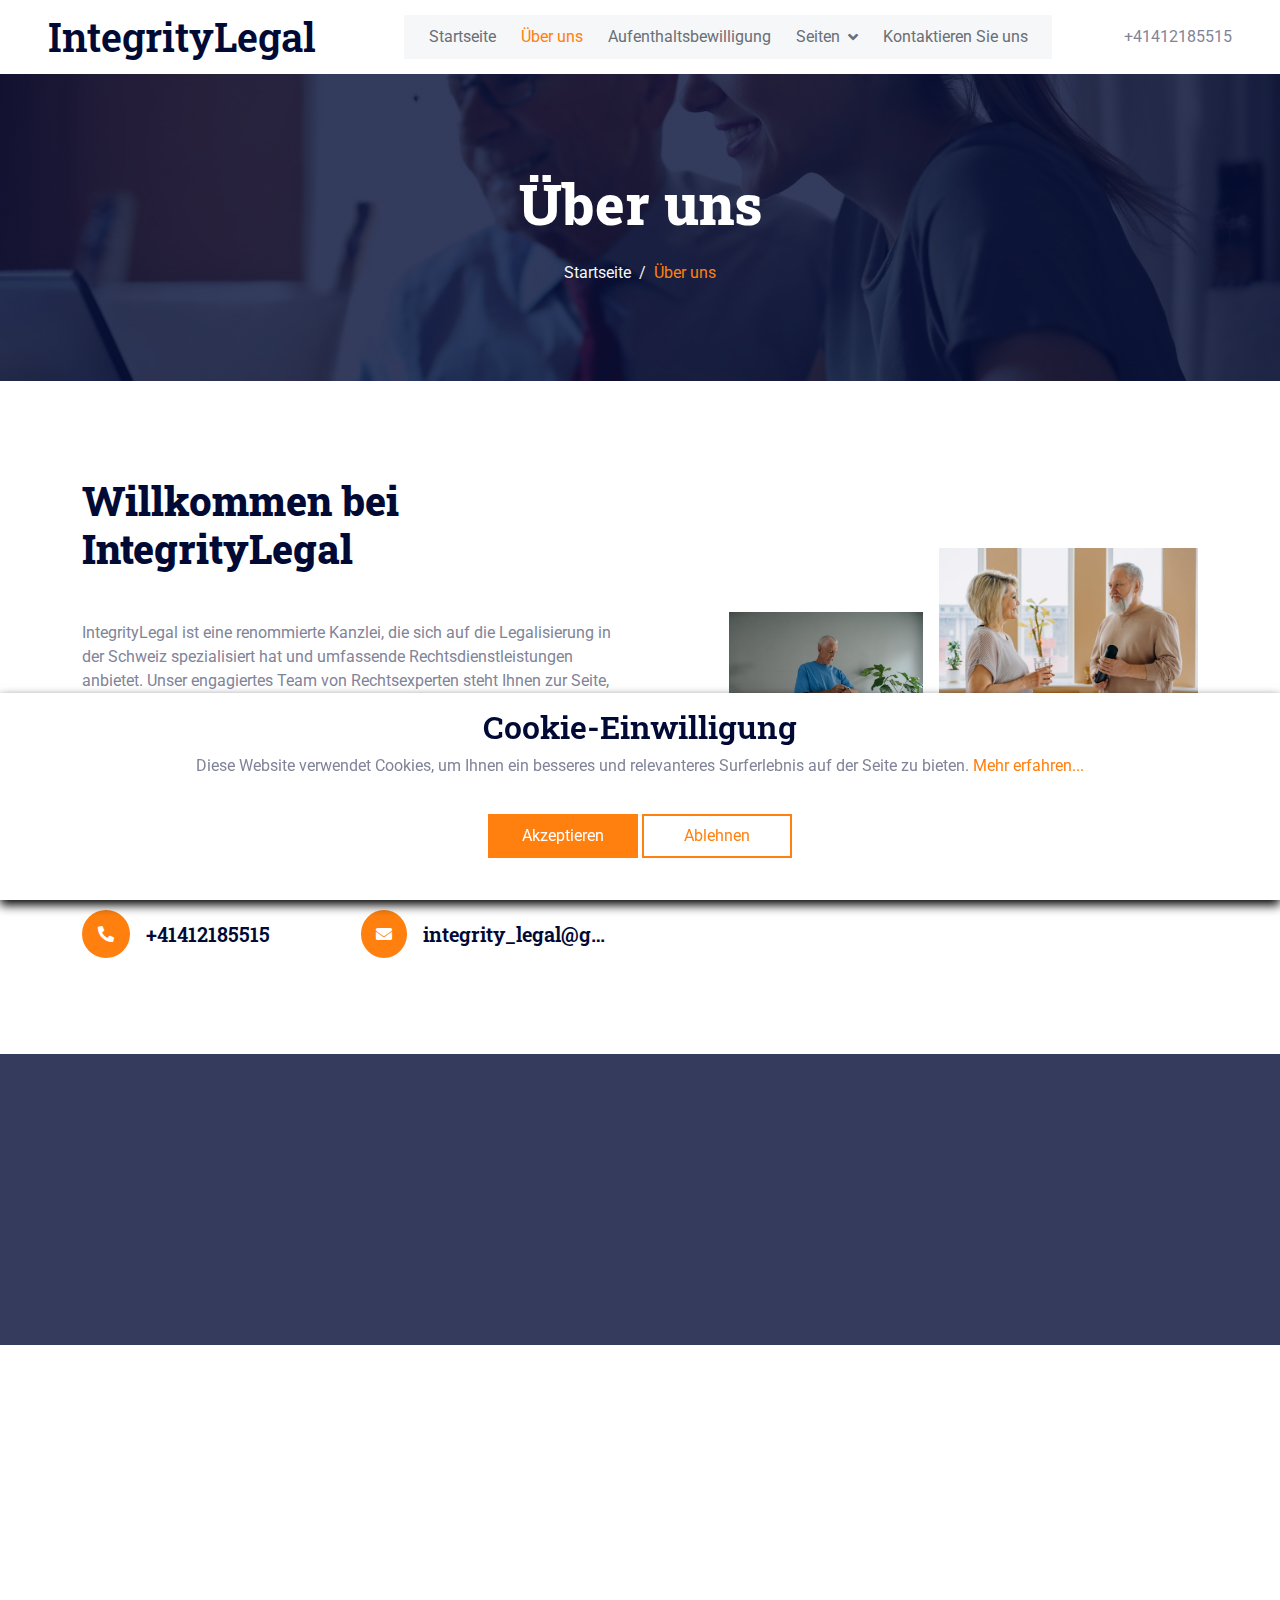
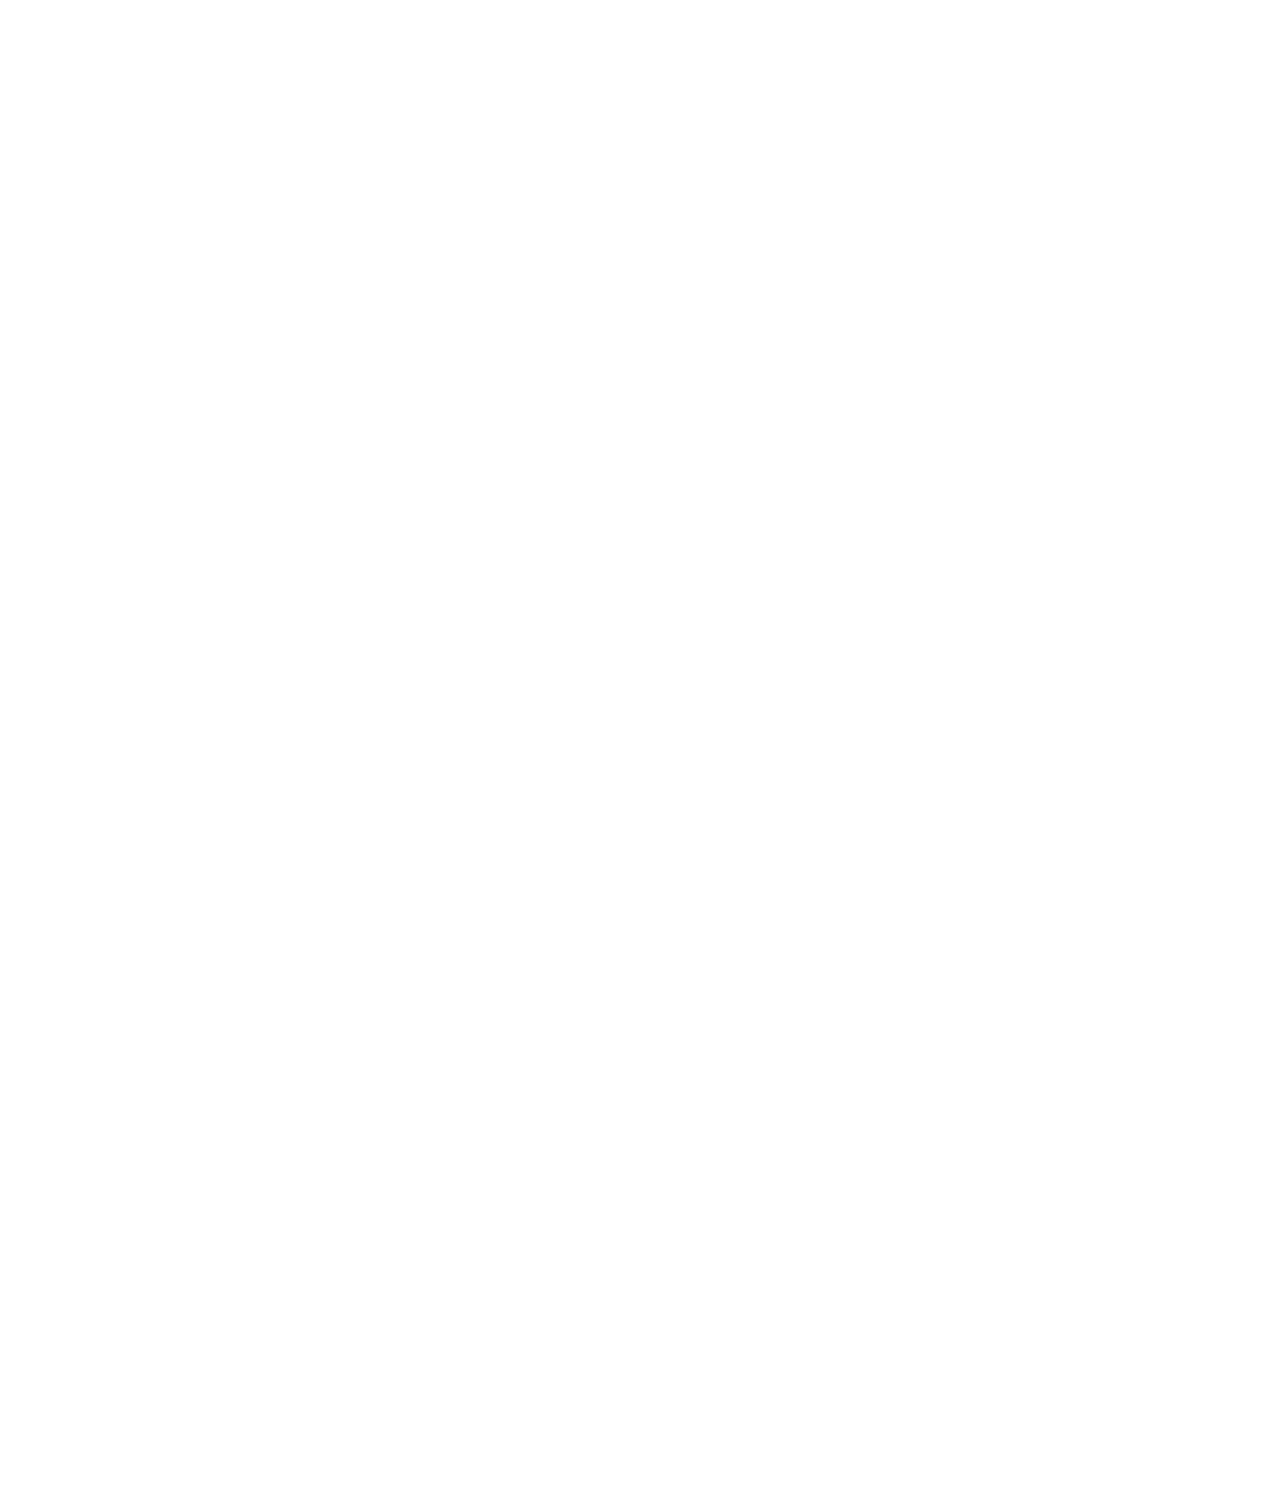
==== about.html @ ae5bf097 "WIP" ====
<!DOCTYPE html>
<html lang="en">
    <head>
        <meta charset="utf-8" />
        <title>IntegrityLegal</title>
        <meta content="width=device-width, initial-scale=1.0" name="viewport" />
        <meta content="" name="keywords" />
        <meta content="" name="description" />

        <!-- Favicon -->
        <link href="img/favicon.ico" rel="icon" />

        <!-- Google Web Fonts -->
        <link rel="preconnect" href="https://fonts.googleapis.com" />
        <link rel="preconnect" href="https://fonts.gstatic.com" crossorigin />
        <link
            href="https://fonts.googleapis.com/css2?family=Roboto+Slab:wght@400;600;800&family=Roboto:wght@400;500;700&display=swap"
            rel="stylesheet"
        />

        <!-- Icon Font Stylesheet -->
        <link
            href="https://cdnjs.cloudflare.com/ajax/libs/font-awesome/5.10.0/css/all.min.css"
            rel="stylesheet"
        />
        <link
            href="https://cdn.jsdelivr.net/npm/bootstrap-icons@1.4.1/font/bootstrap-icons.css"
            rel="stylesheet"
        />

        <!-- Libraries Stylesheet -->
        <link href="lib/animate/animate.min.css" rel="stylesheet" />
        <link
            href="lib/owlcarousel/assets/owl.carousel.min.css"
            rel="stylesheet"
        />

        <!-- Customized Bootstrap Stylesheet -->
        <link href="css/bootstrap.min.css" rel="stylesheet" />

        <!-- Template Stylesheet -->
        <link href="css/style.css" rel="stylesheet" />
    </head>

    <body>
        <!-- Spinner Start -->
        <div
            id="spinner"
            class="show bg-white position-fixed translate-middle w-100 vh-100 top-50 start-50 d-flex align-items-center justify-content-center"
        >
            <div class="spinner-grow text-primary" role="status"></div>
        </div>
        <!-- Spinner End -->

        <!-- Navbar Start -->
        <nav
            class="navbar navbar-expand-lg bg-white navbar-light sticky-top px-4 px-lg-5"
        >
            <a href="index.html" class="navbar-brand d-flex align-items-center">
                <h1 class="m-0">IntegrityLegal</h1>
            </a>
            <button
                type="button"
                class="navbar-toggler"
                data-bs-toggle="collapse"
                data-bs-target="#navbarCollapse"
            >
                <span class="navbar-toggler-icon"></span>
            </button>
            <div class="collapse navbar-collapse" id="navbarCollapse">
                <div class="navbar-nav mx-auto bg-light pe-4 py-3 py-lg-0">
                    <a href="index.html" class="nav-item nav-link"
                        >Startseite</a
                    >
                    <a href="about.html" class="nav-item nav-link active"
                        >Über uns</a
                    >
                    <a href="residence-permit.html" class="nav-item nav-link"
                        >Aufenthaltsbewilligung</a
                    >
                    <div class="nav-item dropdown">
                        <a
                            href="#"
                            class="nav-link dropdown-toggle"
                            data-bs-toggle="dropdown"
                            >Seiten</a
                        >
                        <div class="dropdown-menu bg-light border-0 m-0">
                            <a href="work-permit.html" class="dropdown-item"
                                >Arbeitsbewilligung</a
                            >
                            <a href="testimonial.html" class="dropdown-item"
                                >Erfahrungsberichte</a
                            >
                        </div>
                    </div>
                    <a href="contact.html" class="nav-item nav-link"
                        >Kontaktieren Sie uns</a
                    >
                </div>
                <div class="h-100 d-lg-inline-flex align-items-center d-none">
                    +41412185515
                </div>
            </div>
        </nav>
        <!-- Navbar End -->

        <!-- Page Header Start -->
        <div
            class="container-fluid page-header py-5 mb-5 wow fadeIn"
            data-wow-delay="0.1s"
        >
            <div class="container text-center py-5">
                <h1 class="display-4 text-white animated slideInDown mb-4">
                    Über uns
                </h1>
                <nav aria-label="breadcrumb animated slideInDown">
                    <ol class="breadcrumb justify-content-center mb-0">
                        <li class="breadcrumb-item">
                            <a href="index.html">Startseite</a>
                        </li>
                        <li class="breadcrumb-item active" aria-current="page">
                            Über uns
                        </li>
                    </ol>
                </nav>
            </div>
        </div>
        <!-- Page Header End -->

        <!-- About Start -->
        <div class="container-xxl py-5">
            <div class="container">
                <div class="row g-5 align-items-center">
                    <div class="col-lg-6 wow fadeInUp" data-wow-delay="0.5s">
                        <div class="h-100">
                            <h1 class="display-6 mb-5">
                                Willkommen bei IntegrityLegal
                            </h1>

                            <p class="mb-4">
                                IntegrityLegal ist eine renommierte Kanzlei, die
                                sich auf die Legalisierung in der Schweiz
                                spezialisiert hat und umfassende
                                Rechtsdienstleistungen anbietet. Unser
                                engagiertes Team von Rechtsexperten steht Ihnen
                                zur Seite, um Ihre rechtlichen Anliegen zu
                                verstehen und maßgeschneiderte Lösungen
                                anzubieten, die auf Ihre individuellen
                                Bedürfnisse zugeschnitten sind. Wir sind
                                spezialisiert auf die Vermittlung und Erbringung
                                von Rechtsdienstleistungen sowie auf die
                                Beratung bei der Ausschreibung und dem Einkauf
                                von juristischen Dienstleistungen. Vertrauen Sie
                                auf unsere langjährige Erfahrung und Expertise,
                                um Ihnen bei der Bewältigung Ihrer rechtlichen
                                Herausforderungen effektiv zu helfen.
                            </p>
                            <div class="border-top mt-4 pt-4">
                                <div class="row">
                                    <div class="col-sm-6">
                                        <div class="d-flex align-items-center">
                                            <div
                                                class="btn-lg-square bg-primary rounded-circle me-3"
                                            >
                                                <i
                                                    class="fa fa-phone-alt text-white"
                                                ></i>
                                            </div>
                                            <h5 class="mb-0">+41412185515</h5>
                                        </div>
                                    </div>
                                    <div class="col-sm-6">
                                        <div class="d-flex align-items-center">
                                            <div
                                                class="btn-lg-square bg-primary rounded-circle me-3"
                                            >
                                                <i
                                                    class="fa fa-envelope text-white"
                                                ></i>
                                            </div>
                                            <h5
                                                style="
                                                    width: 200px;
                                                    text-overflow: ellipsis;
                                                    white-space: nowrap;
                                                    overflow: hidden;
                                                "
                                                class="mb-0"
                                            >
                                                integrity_legal@gmail.com
                                            </h5>
                                        </div>
                                    </div>
                                </div>
                            </div>
                        </div>
                    </div>
                    <div class="col-lg-6">
                        <div class="row g-3">
                            <div class="col-6 text-end">
                                <img
                                    class="img-fluid w-75 wow zoomIn"
                                    data-wow-delay="0.1s"
                                    src="img/about-1.jpg"
                                    style="margin-top: 25%"
                                />
                            </div>
                            <div class="col-6 text-start">
                                <img
                                    class="img-fluid w-100 wow zoomIn"
                                    data-wow-delay="0.3s"
                                    src="img/about-2.jpg"
                                />
                            </div>
                            <div class="col-6 text-end">
                                <img
                                    class="img-fluid w-50 wow zoomIn"
                                    data-wow-delay="0.5s"
                                    src="img/about-3.jpg"
                                />
                            </div>
                            <div class="col-6 text-start">
                                <img
                                    class="img-fluid w-75 wow zoomIn"
                                    data-wow-delay="0.7s"
                                    src="img/about-4.jpg"
                                />
                            </div>
                        </div>
                    </div>
                </div>
            </div>
        </div>
        <!-- About End -->

        <!-- Facts Start -->
        <div
            class="container-fluid facts my-5 py-5"
            data-parallax="scroll"
            data-image-src="img/carousel-1.jpg"
        >
            <div class="container py-5">
                <div class="row g-5">
                    <div
                        class="col-sm-6 col-lg-3 wow fadeIn"
                        data-wow-delay="0.1s"
                    >
                        <h1
                            class="display-4 text-white"
                            data-toggle="counter-up"
                        >
                            580
                        </h1>
                        <span class="text-primary">Zufriedene Kunden</span>
                    </div>
                    <div
                        class="col-sm-6 col-lg-3 wow fadeIn"
                        data-wow-delay="0.3s"
                    >
                        <h1
                            class="display-4 text-white"
                            data-toggle="counter-up"
                        >
                            72
                        </h1>
                        <span class="text-primary">Erfolgreiche Projekte</span>
                    </div>
                    <div
                        class="col-sm-6 col-lg-3 wow fadeIn"
                        data-wow-delay="0.5s"
                    >
                        <h1
                            class="display-4 text-white"
                            data-toggle="counter-up"
                        >
                            145
                        </h1>
                        <span class="text-primary"
                            >Auszeichnungen Errungen</span
                        >
                    </div>
                    <div
                        class="col-sm-6 col-lg-3 wow fadeIn"
                        data-wow-delay="0.7s"
                    >
                        <h1
                            class="display-4 text-white"
                            data-toggle="counter-up"
                        >
                            35
                        </h1>
                        <span class="text-primary">Teammitglieder</span>
                    </div>
                </div>
            </div>
        </div>

        <!-- Facts End -->

        <!-- Team Start -->
        <div class="container-xxl py-5">
            <div class="container">
                <div
                    class="text-center mx-auto wow fadeInUp"
                    data-wow-delay="0.1s"
                    style="max-width: 500px"
                >
                    <h1 class="display-6 mb-5">
                        Treffen Sie unsere professionellen Teammitglieder
                    </h1>
                </div>
                <div class="row g-4">
                    <div
                        class="col-lg-3 col-md-6 wow fadeInUp"
                        data-wow-delay="0.1s"
                    >
                        <div class="team-item">
                            <div
                                class="team-img position-relative overflow-hidden"
                            >
                                <img
                                    class="img-fluid"
                                    src="img/team-2.jpg"
                                    alt=""
                                />
                            </div>
                            <div class="bg-light text-center p-4">
                                <h5>Markus Schmidt</h5>
                                <span class="text-primary"
                                    >Fachanwalt für Arbeitsrecht</span
                                >
                            </div>
                        </div>
                    </div>
                    <div
                        class="col-lg-3 col-md-6 wow fadeInUp"
                        data-wow-delay="0.3s"
                    >
                        <div class="team-item">
                            <div
                                class="team-img position-relative overflow-hidden"
                            >
                                <img
                                    class="img-fluid"
                                    src="img/team-1.jpg"
                                    alt=""
                                />
                            </div>
                            <div class="bg-light text-center p-4">
                                <h5>Anna Müller</h5>
                                <span class="text-primary"
                                    >Rechtsanwältin für Vertragsrecht</span
                                >
                            </div>
                        </div>
                    </div>
                    <div
                        class="col-lg-3 col-md-6 wow fadeInUp"
                        data-wow-delay="0.5s"
                    >
                        <div class="team-item">
                            <div
                                class="team-img position-relative overflow-hidden"
                            >
                                <img
                                    class="img-fluid"
                                    src="img/team-4.jpg"
                                    alt=""
                                />
                            </div>
                            <div class="bg-light text-center p-4">
                                <h5>Michael Fischer</h5>
                                <span class="text-primary"
                                    >Experte für Unternehmensfusionen und
                                    -übernahmen</span
                                >
                            </div>
                        </div>
                    </div>
                    <div
                        class="col-lg-3 col-md-6 wow fadeInUp"
                        data-wow-delay="0.7s"
                    >
                        <div class="team-item">
                            <div
                                class="team-img position-relative overflow-hidden"
                            >
                                <img
                                    class="img-fluid"
                                    src="img/team-3.jpg"
                                    alt=""
                                />
                            </div>
                            <div class="bg-light text-center p-4">
                                <h5>Julia Wagner</h5>
                                <span class="text-primary"
                                    >Spezialistin für internationales
                                    Steuerrecht</span
                                >
                            </div>
                        </div>
                    </div>
                </div>
            </div>
        </div>
        <!-- Team End -->

        <!-- Footer Start -->
        <div
            class="container-fluid bg-dark footer mt-5 pt-5 wow fadeIn"
            data-wow-delay="0.1s"
        >
            <div class="container py-5">
                <div class="row g-5">
                    <div class="col-md-6">
                        <h1 class="text-white mb-4">IntegrityLegal</h1>
                        <span>
                            Willkommen bei unserer Kanzlei, die sich auf die
                            Legalisierung in der Schweiz und die Bereitstellung
                            umfassender Rechtsdienstleistungen spezialisiert
                            hat. Unser engagiertes Team bietet Ihnen
                            maßgeschneiderte rechtliche Unterstützung und
                            Beratung, um Ihre individuellen Bedürfnisse zu
                            erfüllen.
                        </span>
                    </div>
                    <div class="col-md-6">
                        <h5 class="text-light mb-4">Newsletter</h5>
                        <p>
                            Abonnieren Sie unseren Newsletter und folgen Sie uns
                            auf Social Media, um über die neuesten rechtlichen
                            Entwicklungen auf dem Laufenden zu bleiben.
                        </p>
                        <div class="position-relative">
                            <input
                                class="form-control bg-transparent w-100 py-3 ps-4 pe-5"
                                type="text"
                                placeholder="Ihre E-Mail"
                                id="email"
                            />
                            <button
                                type="button"
                                class="btn btn-primary py-2 px-3 position-absolute top-0 end-0 mt-2 me-2"
                                id="submit"
                                onclick="sendForm()"
                            >
                                Anmelden
                            </button>
                            <div id="result" style="color: red"></div>
                        </div>
                    </div>
                    <div class="col-lg-4 col-md-6">
                        <h5 class="text-light mb-4">Kontaktieren Sie uns</h5>
                        <p>
                            <i class="fa fa-map-marker-alt me-3"></i
                            >Sankt-Oswalds-Gasse 1, 6300 Zug, Schweiz
                        </p>
                        <p><i class="fa fa-phone-alt me-3"></i>+41412185515</p>
                        <p>
                            <i class="fa fa-envelope me-3"></i
                            >integrity_legal@gmail.com
                        </p>
                    </div>
                    <div class="col-lg-4 col-md-6">
                        <h5 class="text-light mb-4">Unsere Dienstleistungen</h5>
                        <a class="btn btn-link" href="#">Rechtsberatung</a>
                        <a class="btn btn-link" href="#"
                            >Legalisierungsdienste</a
                        >
                        <a class="btn btn-link" href="#">Vertragsrecht</a>
                        <a class="btn btn-link" href="#">Streitschlichtung</a>
                    </div>
                    <div class="col-lg-4 col-md-6">
                        <h5 class="text-light mb-4">Schnelllinks</h5>
                        <a class="btn btn-link" href="about.html">Über uns</a>
                        <a class="btn btn-link" href="contact.html">Kontakt</a>
                        <a class="btn btn-link" href="terms-of-use.html"
                            >Nutzungsbedingungen</a
                        >
                        <a class="btn btn-link" href="privacy-policy.html"
                            >Datenschutzrichtlinie</a
                        >
                        <a class="btn btn-link" href="business-model.html"
                            >Geschäftsmodell</a
                        >
                    </div>
                    <hr />
                    <div class="col-lg-12 text-center">
                        Haftungsausschluss: Die Informationen auf dieser Website
                        sind nicht als Rechtsberatung gedacht und begründen kein
                        Mandatsverhältnis. Die hier zur Verfügung gestellten
                        Informationen, Dokumente oder Formulare dienen nur
                        allgemeinen Informationszwecken und sollten nicht als
                        Rechtsberatung angesehen werden. Die Gesetze ändern sich
                        regelmäßig; daher kann es sein, dass die Informationen
                        auf dieser Website nicht korrekt sind. Es ist unbedingt
                        erforderlich, dass Sie sich rechtlich beraten lassen, um
                        Ihre Rechte und Pflichten nach geltendem Recht und unter
                        Berücksichtigung Ihrer besonderen Umstände zu bestimmen.
                    </div>
                </div>
            </div>
        </div>

        <!-- Footer End -->

        <!-- Back to Top -->
        <a
            href="#"
            class="btn btn-lg btn-primary btn-lg-square rounded-circle back-to-top"
            ><i class="bi bi-arrow-up"></i
        ></a>

        <!-- Cookie banner -->
        <div class="cookie-wrapper show">
            <div>
                <i class="bx bx-cookie"></i>
                <h2 style="text-align: center">Cookie-Einwilligung</h2>
            </div>

            <div class="data">
                <p>
                    Diese Website verwendet Cookies, um Ihnen ein besseres und
                    relevanteres Surferlebnis auf der Seite zu bieten.
                    <a href="#">Mehr erfahren...</a>
                </p>
            </div>

            <div class="buttons">
                <button class="cookie-button" id="acceptBtn">
                    Akzeptieren
                </button>
                <button class="cookie-button" id="declineBtn">Ablehnen</button>
            </div>
        </div>

        <!-- End Cookie banner -->

        <!-- JavaScript Libraries -->
        <script src="https://code.jquery.com/jquery-3.4.1.min.js"></script>
        <script src="https://cdn.jsdelivr.net/npm/bootstrap@5.0.0/dist/js/bootstrap.bundle.min.js"></script>
        <script src="lib/wow/wow.min.js"></script>
        <script src="lib/easing/easing.min.js"></script>
        <script src="lib/waypoints/waypoints.min.js"></script>
        <script src="lib/owlcarousel/owl.carousel.min.js"></script>
        <script src="lib/counterup/counterup.min.js"></script>
        <script src="lib/parallax/parallax.min.js"></script>

        <!-- Template Javascript -->
        <script src="js/main.js"></script>
        <script src="js/cookiebanner.js"></script>
        <script src="js/contact-form.js"></script>
    </body>
</html>
---- css/style.css ----
/********** Template CSS **********/
:root {
    --primary: #ff800f;
    --secondary: #001064;
    --light: #f6f7f8;
    --dark: #010a35;
}

.back-to-top {
    position: fixed;
    display: none;
    right: 30px;
    bottom: 30px;
    z-index: 99;
}

/*** Spinner ***/
#spinner {
    opacity: 0;
    visibility: hidden;
    transition: opacity 0.5s ease-out, visibility 0s linear 0.5s;
    z-index: 99999;
}

#spinner.show {
    transition: opacity 0.5s ease-out, visibility 0s linear 0s;
    visibility: visible;
    opacity: 1;
}

/*** Button ***/
.btn {
    transition: 0.5s;
}

.btn.btn-primary,
.btn.btn-outline-primary:hover,
.btn.btn-secondary,
.btn.btn-outline-secondary:hover {
    color: #ffffff;
}

.btn.btn-primary:hover {
    background: var(--secondary);
    border-color: var(--secondary);
}

.btn.btn-secondary:hover {
    background: var(--primary);
    border-color: var(--primary);
}

.btn-square {
    width: 38px;
    height: 38px;
}

.btn-sm-square {
    width: 32px;
    height: 32px;
}

.btn-lg-square {
    width: 48px;
    height: 48px;
}

.btn-square,
.btn-sm-square,
.btn-lg-square {
    padding: 0;
    display: flex;
    align-items: center;
    justify-content: center;
    font-weight: normal;
}

/*** Navbar ***/
.navbar.sticky-top {
    top: -100px;
    transition: 0.5s;
}

.navbar .navbar-brand img {
    max-height: 60px;
}

.navbar .navbar-nav .nav-link {
    margin-left: 25px;
    padding: 10px 0;
    color: #696e77;
    font-weight: 400;
    outline: none;
}

.navbar .navbar-nav .nav-link:hover,
.navbar .navbar-nav .nav-link.active {
    color: var(--primary);
}

.navbar .dropdown-toggle::after {
    border: none;
    content: '\f107';
    font-family: 'Font Awesome 5 Free';
    font-weight: 900;
    vertical-align: middle;
    margin-left: 8px;
}

@media (max-width: 991.98px) {
    .navbar .navbar-brand img {
        max-height: 45px;
    }

    .navbar .navbar-nav {
        margin-top: 20px;
        margin-bottom: 15px;
    }

    .navbar .nav-item .dropdown-menu {
        padding-left: 30px;
    }
}

@media (min-width: 992px) {
    .navbar .nav-item .dropdown-menu {
        display: block;
        border: none;
        margin-top: 0;
        top: 150%;
        right: 0;
        opacity: 0;
        visibility: hidden;
        transition: 0.5s;
    }

    .navbar .nav-item:hover .dropdown-menu {
        top: 100%;
        visibility: visible;
        transition: 0.5s;
        opacity: 1;
    }
}

/*** Header ***/
.carousel-caption {
    top: 0;
    left: 0;
    right: 0;
    bottom: 0;
    display: flex;
    align-items: center;
    justify-content: center;
    text-align: center;
    background: rgba(1, 10, 53, 0.8);
    z-index: 1;
}

.carousel-control-prev,
.carousel-control-next {
    width: 15%;
}

.carousel-control-prev-icon,
.carousel-control-next-icon {
    width: 3rem;
    height: 3rem;
    background-color: var(--dark);
    border: 12px solid var(--dark);
    border-radius: 3rem;
}

@media (max-width: 768px) {
    #header-carousel .carousel-item {
        position: relative;
        min-height: 450px;
    }

    #header-carousel .carousel-item img {
        position: absolute;
        width: 100%;
        height: 100%;
        object-fit: cover;
    }
}

.page-header {
    background: linear-gradient(rgba(1, 10, 53, 0.8), rgba(1, 10, 53, 0.8)),
        url(../img/carousel-1.jpg) center center no-repeat;
    background-size: cover;
}

.page-header .breadcrumb-item a,
.page-header .breadcrumb-item + .breadcrumb-item::before {
    color: var(--light);
}

.page-header .breadcrumb-item a:hover,
.page-header .breadcrumb-item.active {
    color: var(--primary);
}

/*** Facts ***/
.facts {
    background: rgba(1, 10, 53, 0.8);
}

/*** Quote ***/
@media (min-width: 992px) {
    .container.quote {
        max-width: 100% !important;
    }

    .container.quote .quote-text {
        padding-left: calc(((100% - 960px) / 2) + 0.75rem);
    }

    .container.quote .quote-form {
        padding-right: calc(((100% - 960px) / 2) + 0.75rem);
    }
}

@media (min-width: 1200px) {
    .container.quote .quote-text {
        padding-left: calc(((100% - 1140px) / 2) + 0.75rem);
    }

    .container.quote .quote-form {
        padding-right: calc(((100% - 1140px) / 2) + 0.75rem);
    }
}

@media (min-width: 1400px) {
    .container.quote .quote-text {
        padding-left: calc(((100% - 1320px) / 2) + 0.75rem);
    }

    .container.quote .quote-form {
        padding-right: calc(((100% - 1320px) / 2) + 0.75rem);
    }
}

.container.quote .quote-text {
    background: rgba(1, 10, 53, 0.8);
}

.container.quote .quote-form {
    background: rgba(255, 255, 255, 0.8);
}

.container.quote .quote-text .h-100,
.container.quote .quote-form .h-100 {
    padding: 6rem 0;
    display: flex;
    flex-direction: column;
    justify-content: center;
}

/*** Service ***/
.service-item .service-icon {
    width: 90px;
    height: 90px;
    display: flex;
    align-items: center;
    justify-content: center;
}

.service-item .service-icon img {
    max-width: 60px;
    max-height: 60px;
}

/*** Team ***/
.team-item .team-img::before,
.team-item .team-img::after {
    position: absolute;
    content: '';
    width: 0;
    height: 100%;
    top: 0;
    left: 0;
    background: rgba(1, 10, 53, 0.8);
    transition: 0.5s;
}

.team-item .team-img::after {
    left: auto;
    right: 0;
}

.team-item:hover .team-img::before,
.team-item:hover .team-img::after {
    width: 50%;
}

.team-item .team-img .team-social {
    position: absolute;
    width: 100%;
    height: 100%;
    top: 0;
    left: 0;
    display: flex;
    align-items: center;
    justify-content: center;
    transition: 0.5s;
    z-index: 3;
    opacity: 0;
}

.team-item:hover .team-img .team-social {
    transition-delay: 0.3s;
    opacity: 1;
}

/*** Testimonial ***/
.animated.pulse {
    animation-duration: 1.5s;
}

.testimonial-left,
.testimonial-right {
    position: relative;
}

.testimonial-left img,
.testimonial-right img {
    position: absolute;
    border-radius: 70px;
}

.testimonial-left img:nth-child(1),
.testimonial-right img:nth-child(3) {
    width: 70px;
    height: 70px;
    top: 10%;
    left: 50%;
    transform: translateX(-50%);
}

.testimonial-left img:nth-child(2),
.testimonial-right img:nth-child(2) {
    width: 60px;
    height: 60px;
    top: 50%;
    left: 10%;
    transform: translateY(-50%);
}

.testimonial-left img:nth-child(3),
.testimonial-right img:nth-child(1) {
    width: 50px;
    height: 50px;
    bottom: 10%;
    right: 10%;
}

.testimonial-carousel .owl-item img {
    width: 100px;
    height: 100px;
    border-radius: 100px;
}

.testimonial-carousel .owl-nav {
    margin-top: 30px;
    display: flex;
    justify-content: center;
}

.testimonial-carousel .owl-nav .owl-prev,
.testimonial-carousel .owl-nav .owl-next {
    margin: 0 5px;
    width: 45px;
    height: 45px;
    display: flex;
    align-items: center;
    justify-content: center;
    color: #ffffff;
    background: var(--primary);
    border-radius: 45px;
    font-size: 22px;
    transition: 0.5s;
}

.testimonial-carousel .owl-nav .owl-prev:hover,
.testimonial-carousel .owl-nav .owl-next:hover {
    background: var(--secondary);
}

/*** Footer ***/
.footer {
    color: #7f8499;
}

.footer .btn.btn-link {
    display: block;
    margin-bottom: 5px;
    padding: 0;
    text-align: left;
    color: #7f8499;
    font-weight: normal;
    text-transform: capitalize;
    transition: 0.3s;
}

.footer .btn.btn-link::before {
    position: relative;
    content: '\f105';
    font-family: 'Font Awesome 5 Free';
    font-weight: 900;
    color: #7f8499;
    margin-right: 10px;
}

.footer .btn.btn-link:hover {
    color: var(--primary);
    letter-spacing: 1px;
    box-shadow: none;
}

.footer .btn.btn-square {
    color: #7f8499;
    border: 1px solid #7f8499;
}

.footer .btn.btn-square:hover {
    color: var(--light);
    border-color: var(--primary);
}

.footer .copyright {
    padding: 25px 0;
    border-top: 1px solid rgba(256, 256, 256, 0.1);
}

.footer .copyright a {
    color: var(--primary);
}

.footer .copyright a:hover {
    color: #ffffff;
}
@import url('https://fonts.googleapis.com/css2?family=Poppins:wght@300;400;500;600&display=swap');

.cookie-wrapper {
    position: fixed;
    bottom: 0px;
    right: 0;
    width: 100%;
    background: #fff;
    padding: 15px 25px 22px;
    transition: right 0.3s ease;
    box-shadow: 0 5px 10px rgb(0, 0, 0);
    z-index: 999;
    @media (max-width: 600px) {
        width: 100%;
    }
}
.cookie-wrapper .show {
    right: 20px;
}

.hidden {
    display: none;
}
header i {
    color: #ff800f;
    font-size: 32px;
    text-align: center;
}
header h2 {
    color: #ff800f;
    font-weight: 500;
    text-align: center;
}
.data {
    text-align: center;
}
.data p a {
    color: #ff800f;
    text-decoration: none;
    text-align: center !important;
}
.data p a:hover {
    text-decoration: underline;
}
.buttons {
    padding: 20px 0px;
    text-align: center;
}
.buttons .cookie-button {
    border: 2px solid #ff800f;
    color: #fff;
    padding: 8px 0;
    background: #ff800f;
    cursor: pointer;
    width: calc(100% / 2 - 10px);
    transition: all 0.2s ease;
    max-width: 150px;
    border-radius: 0px;
}
.buttons #acceptBtn:hover {
    background-color: transparent;
    color: #ff800f;
}
#declineBtn {
    background-color: #fff;
    color: #ff800f;
    border-radius: 0;
}
#declineBtn:hover {
    background-color: #ff800f;
    color: #fff;
}
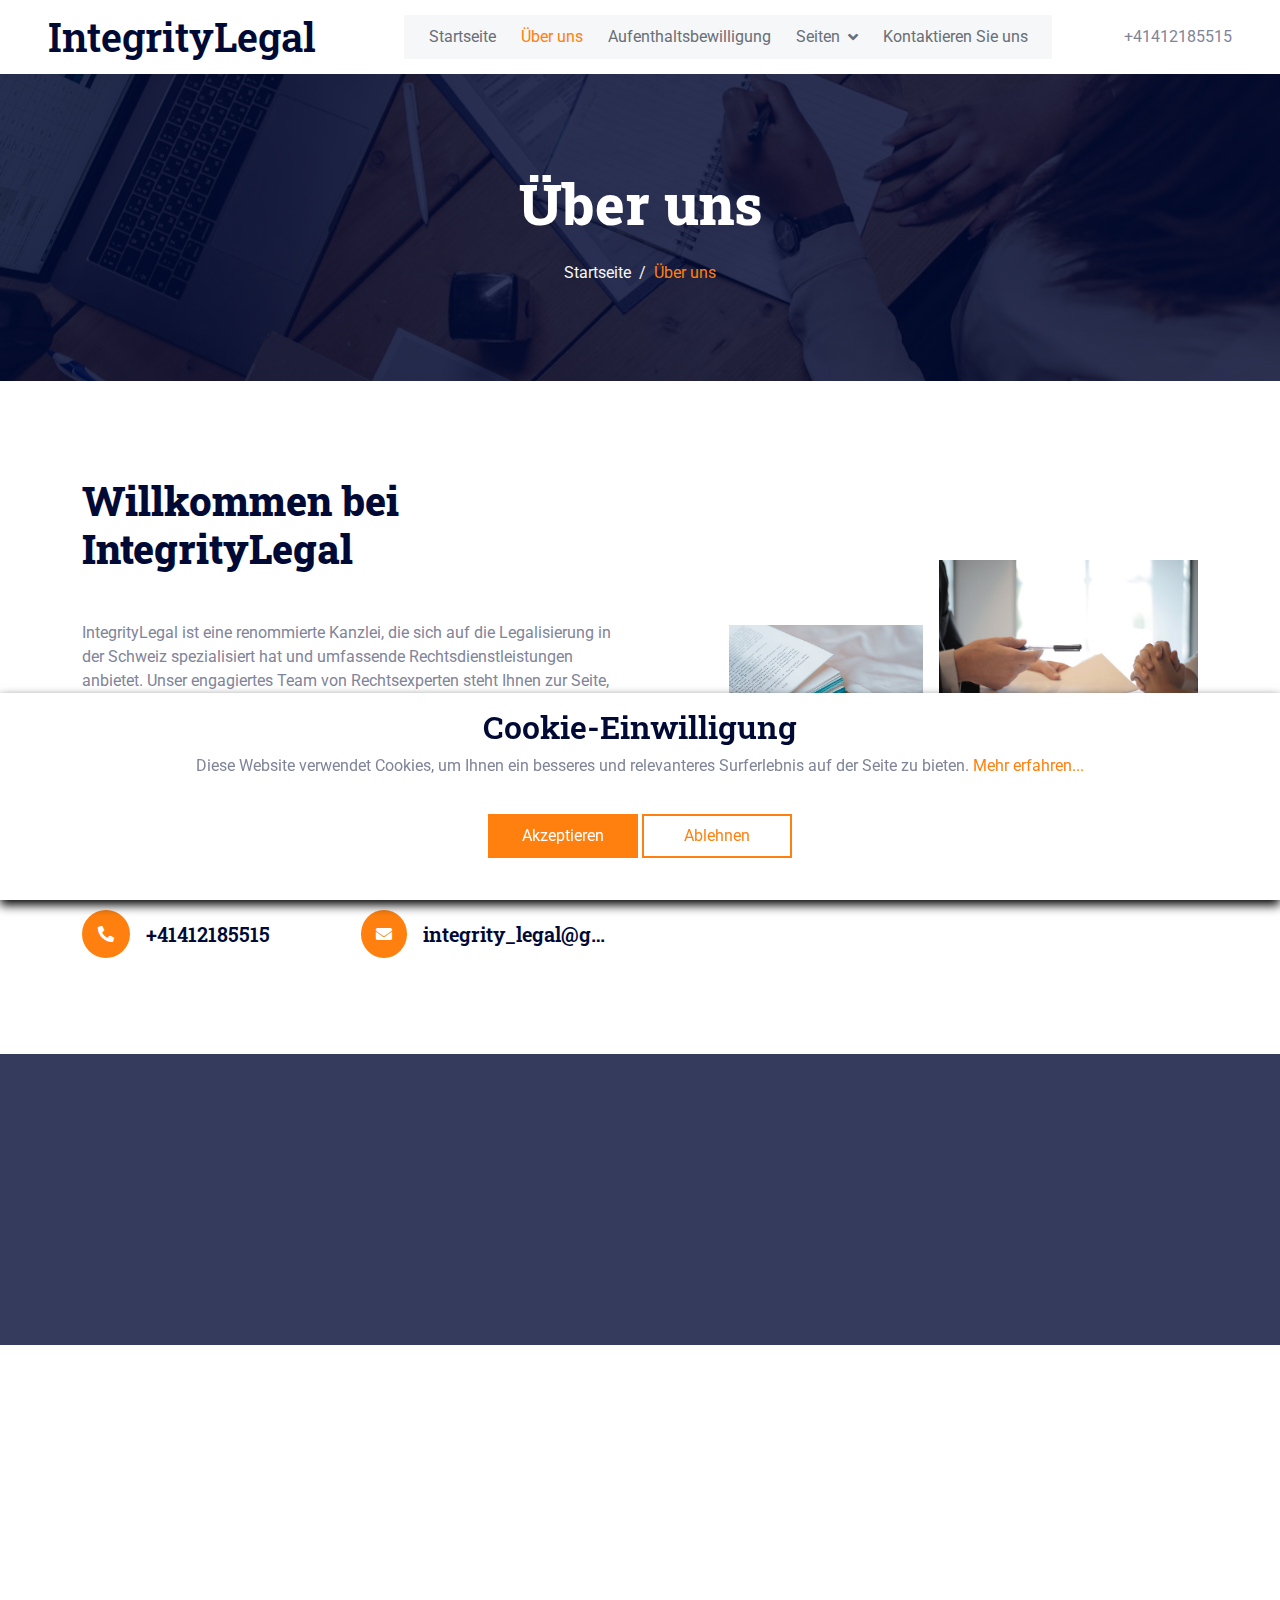
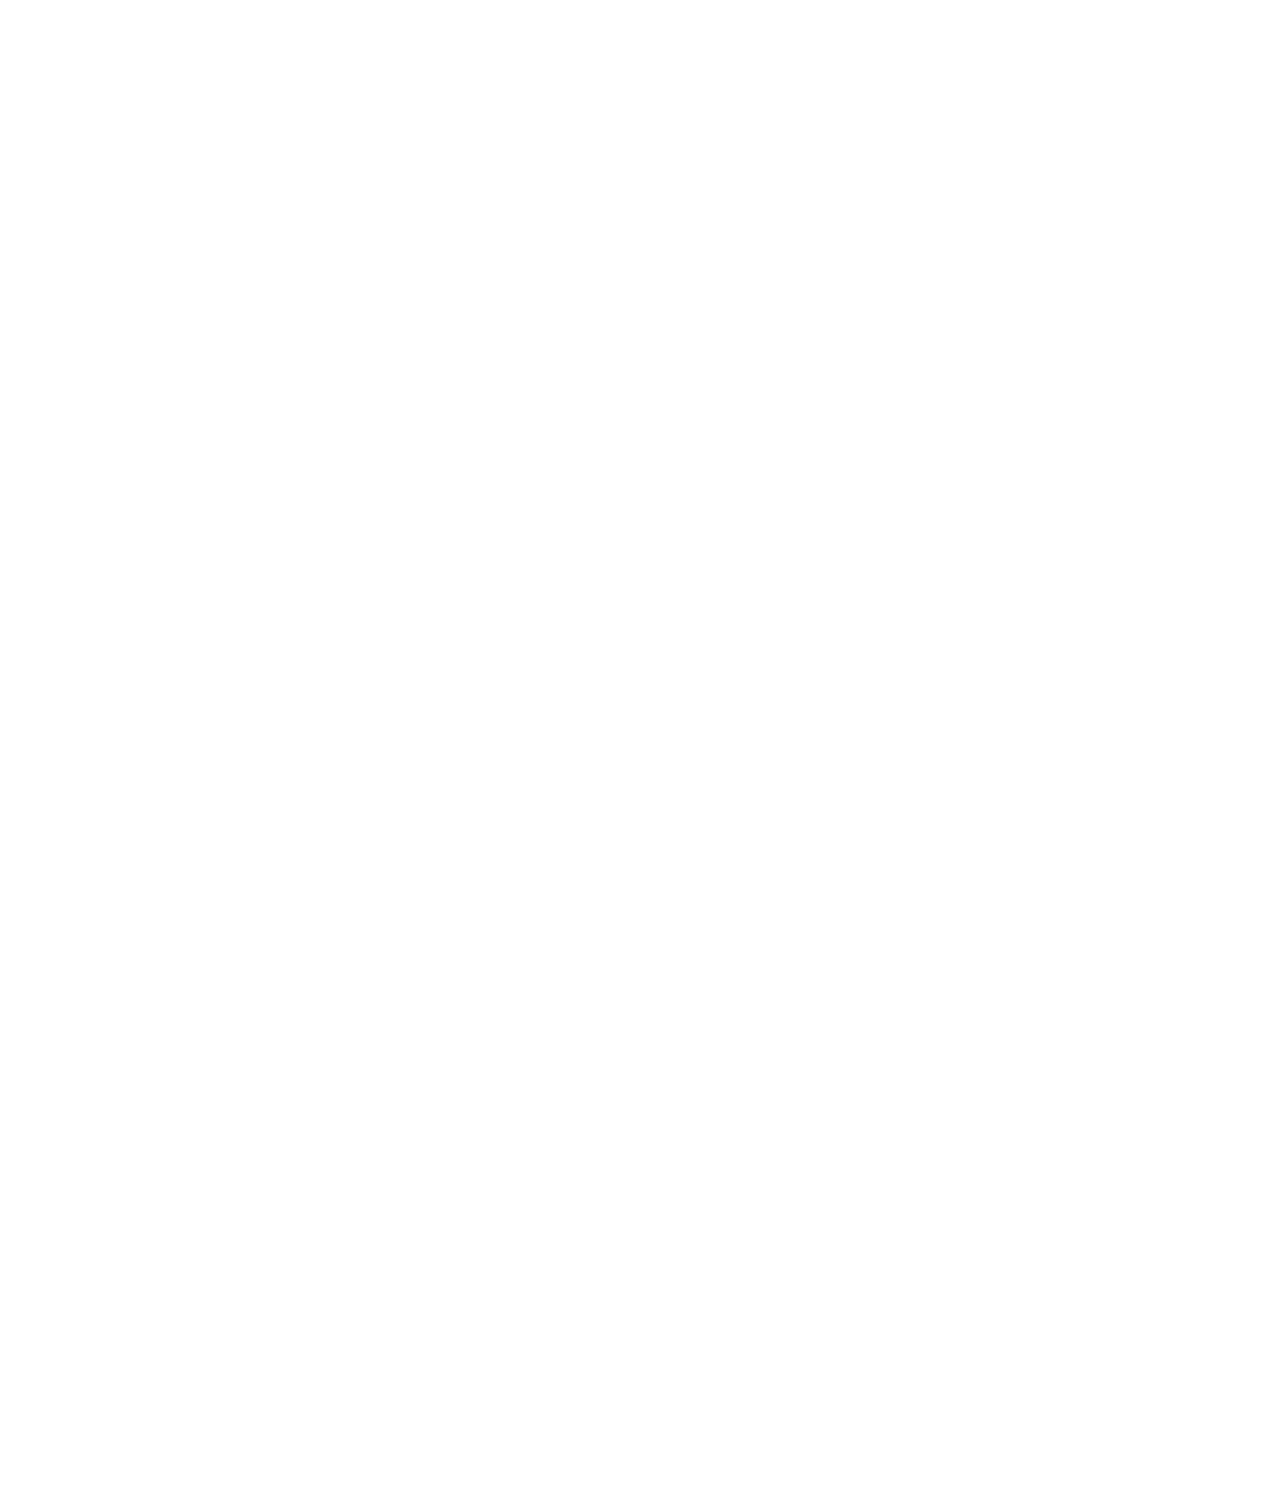
==== commit 5100d4a2: "WIP" ====
--- a/about.html
+++ b/about.html
@@ -107,7 +107,7 @@
 
         <!-- Page Header Start -->
         <div
-            class="container-fluid page-header py-5 mb-5 wow fadeIn"
+            class="container-fluid page-header bg-2 py-5 mb-5 wow fadeIn"
             data-wow-delay="0.1s"
         >
             <div class="container text-center py-5">
--- a/css/style.css
+++ b/css/style.css
@@ -189,7 +189,31 @@
         url(../img/carousel-1.jpg) center center no-repeat;
     background-size: cover;
 }
-
+.bg-1 {
+    background: linear-gradient(rgba(1, 10, 53, 0.8), rgba(1, 10, 53, 0.8)),
+        url(../img/carousel-3.jpg) center center no-repeat;
+    background-size: cover;
+}
+.bg-2 {
+    background: linear-gradient(rgba(1, 10, 53, 0.8), rgba(1, 10, 53, 0.8)),
+        url(../img/carousel-4.jpg) center center no-repeat;
+    background-size: cover;
+}
+.bg-3 {
+    background: linear-gradient(rgba(1, 10, 53, 0.8), rgba(1, 10, 53, 0.8)),
+        url(../img/carousel-5.jpg) center center no-repeat;
+    background-size: cover;
+}
+.bg-4 {
+    background: linear-gradient(rgba(1, 10, 53, 0.8), rgba(1, 10, 53, 0.8)),
+        url(../img/carousel-6.jpg) center center no-repeat;
+    background-size: cover;
+}
+.bg-5 {
+    background: linear-gradient(rgba(1, 10, 53, 0.8), rgba(1, 10, 53, 0.8)),
+        url(../img/carousel-7.jpg) center center no-repeat;
+    background-size: cover;
+}
 .page-header .breadcrumb-item a,
 .page-header .breadcrumb-item + .breadcrumb-item::before {
     color: var(--light);
